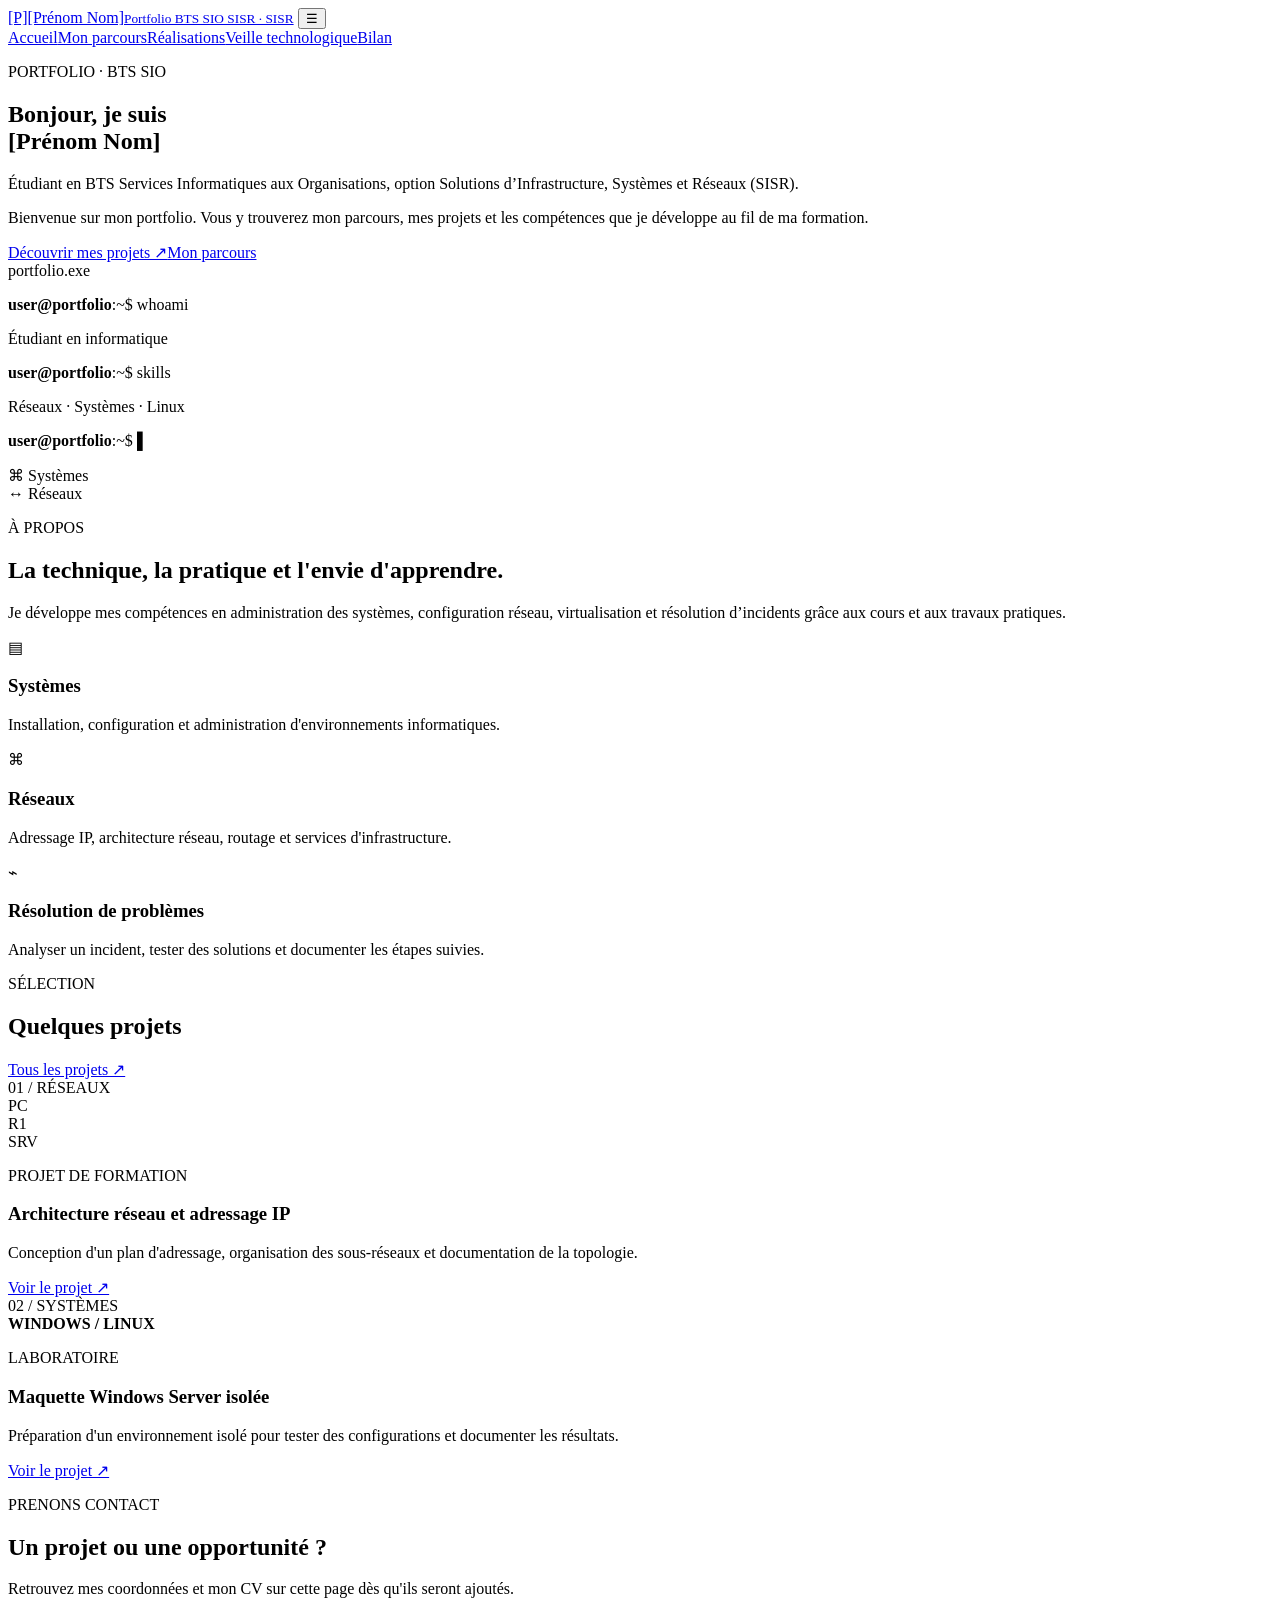
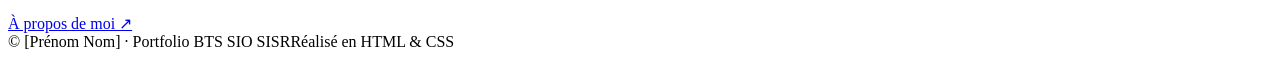
==== index.html @ 8438e1bd "Add files via upload" ====
<!doctype html>
<html lang="fr">
<head>
  <meta charset="utf-8"><meta name="viewport" content="width=device-width, initial-scale=1">
  <meta name="description" content="Portfolio BTS SIO SISR · SISR de [Prénom Nom], étudiant en BTS SIO.">
  <title>Portfolio | [Prénom Nom]</title><link rel="stylesheet" href="assets/style.css">
</head>
<body>
<header class="site-header"><a class="brand" href="index.html"><span class="brand-mark">[P]</span><span>[Prénom Nom]<small>Portfolio BTS SIO SISR · SISR</small></span></a>
<button class="menu-toggle" aria-label="Ouvrir le menu" aria-expanded="false">☰</button>
<nav class="nav"><a class="active" href="index.html">Accueil</a><a href="parcours.html">Mon parcours</a><a href="realisations.html">Réalisations</a><a href="veille.html">Veille technologique</a><a href="bilan.html">Bilan</a></nav></header>
<main>
<section class="hero container"><div class="hero-copy"><p class="eyebrow">PORTFOLIO · BTS SIO</p><h1>Bonjour, je suis<br><span>[Prénom Nom]</span></h1><p class="lead">Étudiant en BTS Services Informatiques aux Organisations, option Solutions d’Infrastructure, Systèmes et Réseaux (SISR).</p><p class="muted">Bienvenue sur mon portfolio. Vous y trouverez mon parcours, mes projets et les compétences que je développe au fil de ma formation.</p><div class="actions"><a class="button primary" href="realisations.html">Découvrir mes projets ↗</a><a class="button secondary" href="parcours.html">Mon parcours</a></div></div>
<div class="hero-art" aria-label="Illustration informatique décorative"><div class="orbit orbit-one"></div><div class="orbit orbit-two"></div><div class="terminal"><div class="terminal-top"><i></i><i></i><i></i><span>portfolio.exe</span></div><div class="terminal-body"><p><b>user@portfolio</b>:~$ whoami</p><p class="code-green">Étudiant en informatique</p><p><b>user@portfolio</b>:~$ skills</p><p class="code-blue">Réseaux · Systèmes · Linux</p><p><b>user@portfolio</b>:~$ <span class="cursor">▌</span></p></div></div><div class="float-tag tag-a">⌘ Systèmes</div><div class="float-tag tag-b">↔ Réseaux</div></div></section>
<section class="section soft"><div class="container"><div class="section-heading"><p class="eyebrow">À PROPOS</p><h2>La technique, la pratique et l'envie d'apprendre.</h2><p>Je développe mes compétences en administration des systèmes, configuration réseau, virtualisation et résolution d’incidents grâce aux cours et aux travaux pratiques.</p></div><div class="grid three"><article class="card"><div class="icon-box">▤</div><h3>Systèmes</h3><p>Installation, configuration et administration d'environnements informatiques.</p></article><article class="card"><div class="icon-box">⌘</div><h3>Réseaux</h3><p>Adressage IP, architecture réseau, routage et services d'infrastructure.</p></article><article class="card"><div class="icon-box">⌁</div><h3>Résolution de problèmes</h3><p>Analyser un incident, tester des solutions et documenter les étapes suivies.</p></article></div></div></section>
<section class="section container"><div class="section-heading row-heading"><div><p class="eyebrow">SÉLECTION</p><h2>Quelques projets</h2></div><a class="text-link" href="realisations.html">Tous les projets ↗</a></div><div class="grid two"><article class="project-card"><div class="project-visual visual-network"><span>01 / RÉSEAUX</span><div class="node n1">PC</div><div class="node n2">R1</div><div class="node n3">SRV</div><div class="line l1"></div><div class="line l2"></div></div><div class="project-content"><p class="eyebrow">PROJET DE FORMATION</p><h3>Architecture réseau et adressage IP</h3><p>Conception d'un plan d'adressage, organisation des sous-réseaux et documentation de la topologie.</p><a class="text-link" href="realisations.html">Voir le projet ↗</a></div></article><article class="project-card"><div class="project-visual visual-server"><span>02 / SYSTÈMES</span><div class="server-stack"><i></i><i></i><i></i></div><b>WINDOWS / LINUX</b></div><div class="project-content"><p class="eyebrow">LABORATOIRE</p><h3>Maquette Windows Server isolée</h3><p>Préparation d'un environnement isolé pour tester des configurations et documenter les résultats.</p><a class="text-link" href="realisations.html">Voir le projet ↗</a></div></article></div></section>
<section class="cta"><div class="container cta-inner"><div><p class="eyebrow">PRENONS CONTACT</p><h2>Un projet ou une opportunité ?</h2><p>Retrouvez mes coordonnées et mon CV sur cette page dès qu'ils seront ajoutés.</p></div><a class="button light" href="bilan.html">À propos de moi ↗</a></div></section>
</main><footer class="footer"><div class="container footer-inner"><span>© <span id="year"></span> [Prénom Nom] · Portfolio BTS SIO SISR</span><span>Réalisé en HTML & CSS</span></div></footer><script src="assets/script.js"></script></body></html>
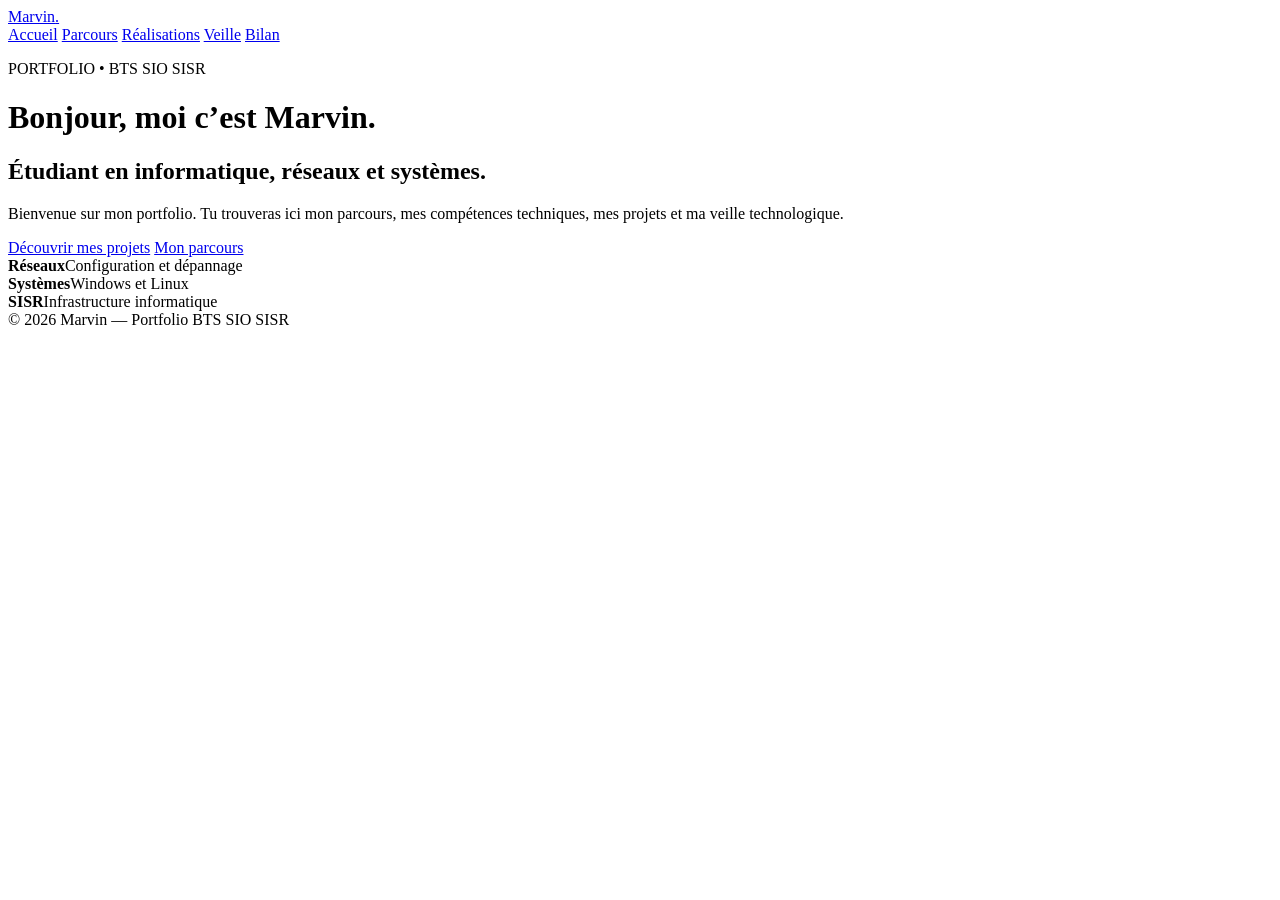
==== commit 05d1fab7: "Create index.html" ====
--- a/index.html
+++ b/index.html
@@ -1,18 +1,44 @@
-<!doctype html>
+
+<!DOCTYPE html>
 <html lang="fr">
 <head>
-  <meta charset="utf-8"><meta name="viewport" content="width=device-width, initial-scale=1">
-  <meta name="description" content="Portfolio BTS SIO SISR · SISR de [Prénom Nom], étudiant en BTS SIO.">
-  <title>Portfolio | [Prénom Nom]</title><link rel="stylesheet" href="assets/style.css">
+  <meta charset="UTF-8">
+  <meta name="viewport" content="width=device-width, initial-scale=1.0">
+  <title>Marvin | Portfolio BTS SIO SISR</title>
+  <link rel="stylesheet" href="assets/style.css">
 </head>
 <body>
-<header class="site-header"><a class="brand" href="index.html"><span class="brand-mark">[P]</span><span>[Prénom Nom]<small>Portfolio BTS SIO SISR · SISR</small></span></a>
-<button class="menu-toggle" aria-label="Ouvrir le menu" aria-expanded="false">☰</button>
-<nav class="nav"><a class="active" href="index.html">Accueil</a><a href="parcours.html">Mon parcours</a><a href="realisations.html">Réalisations</a><a href="veille.html">Veille technologique</a><a href="bilan.html">Bilan</a></nav></header>
-<main>
-<section class="hero container"><div class="hero-copy"><p class="eyebrow">PORTFOLIO · BTS SIO</p><h1>Bonjour, je suis<br><span>[Prénom Nom]</span></h1><p class="lead">Étudiant en BTS Services Informatiques aux Organisations, option Solutions d’Infrastructure, Systèmes et Réseaux (SISR).</p><p class="muted">Bienvenue sur mon portfolio. Vous y trouverez mon parcours, mes projets et les compétences que je développe au fil de ma formation.</p><div class="actions"><a class="button primary" href="realisations.html">Découvrir mes projets ↗</a><a class="button secondary" href="parcours.html">Mon parcours</a></div></div>
-<div class="hero-art" aria-label="Illustration informatique décorative"><div class="orbit orbit-one"></div><div class="orbit orbit-two"></div><div class="terminal"><div class="terminal-top"><i></i><i></i><i></i><span>portfolio.exe</span></div><div class="terminal-body"><p><b>user@portfolio</b>:~$ whoami</p><p class="code-green">Étudiant en informatique</p><p><b>user@portfolio</b>:~$ skills</p><p class="code-blue">Réseaux · Systèmes · Linux</p><p><b>user@portfolio</b>:~$ <span class="cursor">▌</span></p></div></div><div class="float-tag tag-a">⌘ Systèmes</div><div class="float-tag tag-b">↔ Réseaux</div></div></section>
-<section class="section soft"><div class="container"><div class="section-heading"><p class="eyebrow">À PROPOS</p><h2>La technique, la pratique et l'envie d'apprendre.</h2><p>Je développe mes compétences en administration des systèmes, configuration réseau, virtualisation et résolution d’incidents grâce aux cours et aux travaux pratiques.</p></div><div class="grid three"><article class="card"><div class="icon-box">▤</div><h3>Systèmes</h3><p>Installation, configuration et administration d'environnements informatiques.</p></article><article class="card"><div class="icon-box">⌘</div><h3>Réseaux</h3><p>Adressage IP, architecture réseau, routage et services d'infrastructure.</p></article><article class="card"><div class="icon-box">⌁</div><h3>Résolution de problèmes</h3><p>Analyser un incident, tester des solutions et documenter les étapes suivies.</p></article></div></div></section>
-<section class="section container"><div class="section-heading row-heading"><div><p class="eyebrow">SÉLECTION</p><h2>Quelques projets</h2></div><a class="text-link" href="realisations.html">Tous les projets ↗</a></div><div class="grid two"><article class="project-card"><div class="project-visual visual-network"><span>01 / RÉSEAUX</span><div class="node n1">PC</div><div class="node n2">R1</div><div class="node n3">SRV</div><div class="line l1"></div><div class="line l2"></div></div><div class="project-content"><p class="eyebrow">PROJET DE FORMATION</p><h3>Architecture réseau et adressage IP</h3><p>Conception d'un plan d'adressage, organisation des sous-réseaux et documentation de la topologie.</p><a class="text-link" href="realisations.html">Voir le projet ↗</a></div></article><article class="project-card"><div class="project-visual visual-server"><span>02 / SYSTÈMES</span><div class="server-stack"><i></i><i></i><i></i></div><b>WINDOWS / LINUX</b></div><div class="project-content"><p class="eyebrow">LABORATOIRE</p><h3>Maquette Windows Server isolée</h3><p>Préparation d'un environnement isolé pour tester des configurations et documenter les résultats.</p><a class="text-link" href="realisations.html">Voir le projet ↗</a></div></article></div></section>
-<section class="cta"><div class="container cta-inner"><div><p class="eyebrow">PRENONS CONTACT</p><h2>Un projet ou une opportunité ?</h2><p>Retrouvez mes coordonnées et mon CV sur cette page dès qu'ils seront ajoutés.</p></div><a class="button light" href="bilan.html">À propos de moi ↗</a></div></section>
-</main><footer class="footer"><div class="container footer-inner"><span>© <span id="year"></span> [Prénom Nom] · Portfolio BTS SIO SISR</span><span>Réalisé en HTML & CSS</span></div></footer><script src="assets/script.js"></script></body></html>+  <header class="header">
+    <a class="logo" href="index.html">Marvin<span>.</span></a>
+    <nav>
+      <a href="index.html">Accueil</a>
+      <a href="parcours.html">Parcours</a>
+      <a href="realisations.html">Réalisations</a>
+      <a href="veille.html">Veille</a>
+      <a href="bilan.html">Bilan</a>
+    </nav>
+  </header>
+
+  <main class="hero">
+    <p class="eyebrow">PORTFOLIO • BTS SIO SISR</p>
+    <h1>Bonjour, moi c’est <span>Marvin.</span></h1>
+    <h2>Étudiant en informatique, réseaux et systèmes.</h2>
+    <p class="intro">
+      Bienvenue sur mon portfolio. Tu trouveras ici mon parcours,
+      mes compétences techniques, mes projets et ma veille technologique.
+    </p>
+    <div class="actions">
+      <a class="button primary" href="realisations.html">Découvrir mes projets</a>
+      <a class="button secondary" href="parcours.html">Mon parcours</a>
+    </div>
+    <div class="skills">
+      <div class="skill"><strong>Réseaux</strong><span>Configuration et dépannage</span></div>
+      <div class="skill"><strong>Systèmes</strong><span>Windows et Linux</span></div>
+      <div class="skill"><strong>SISR</strong><span>Infrastructure informatique</span></div>
+    </div>
+  </main>
+
+  <footer>© <span id="year">2026</span> Marvin — Portfolio BTS SIO SISR</footer>
+  <script src="assets/script.js"></script>
+</body>
+</html>
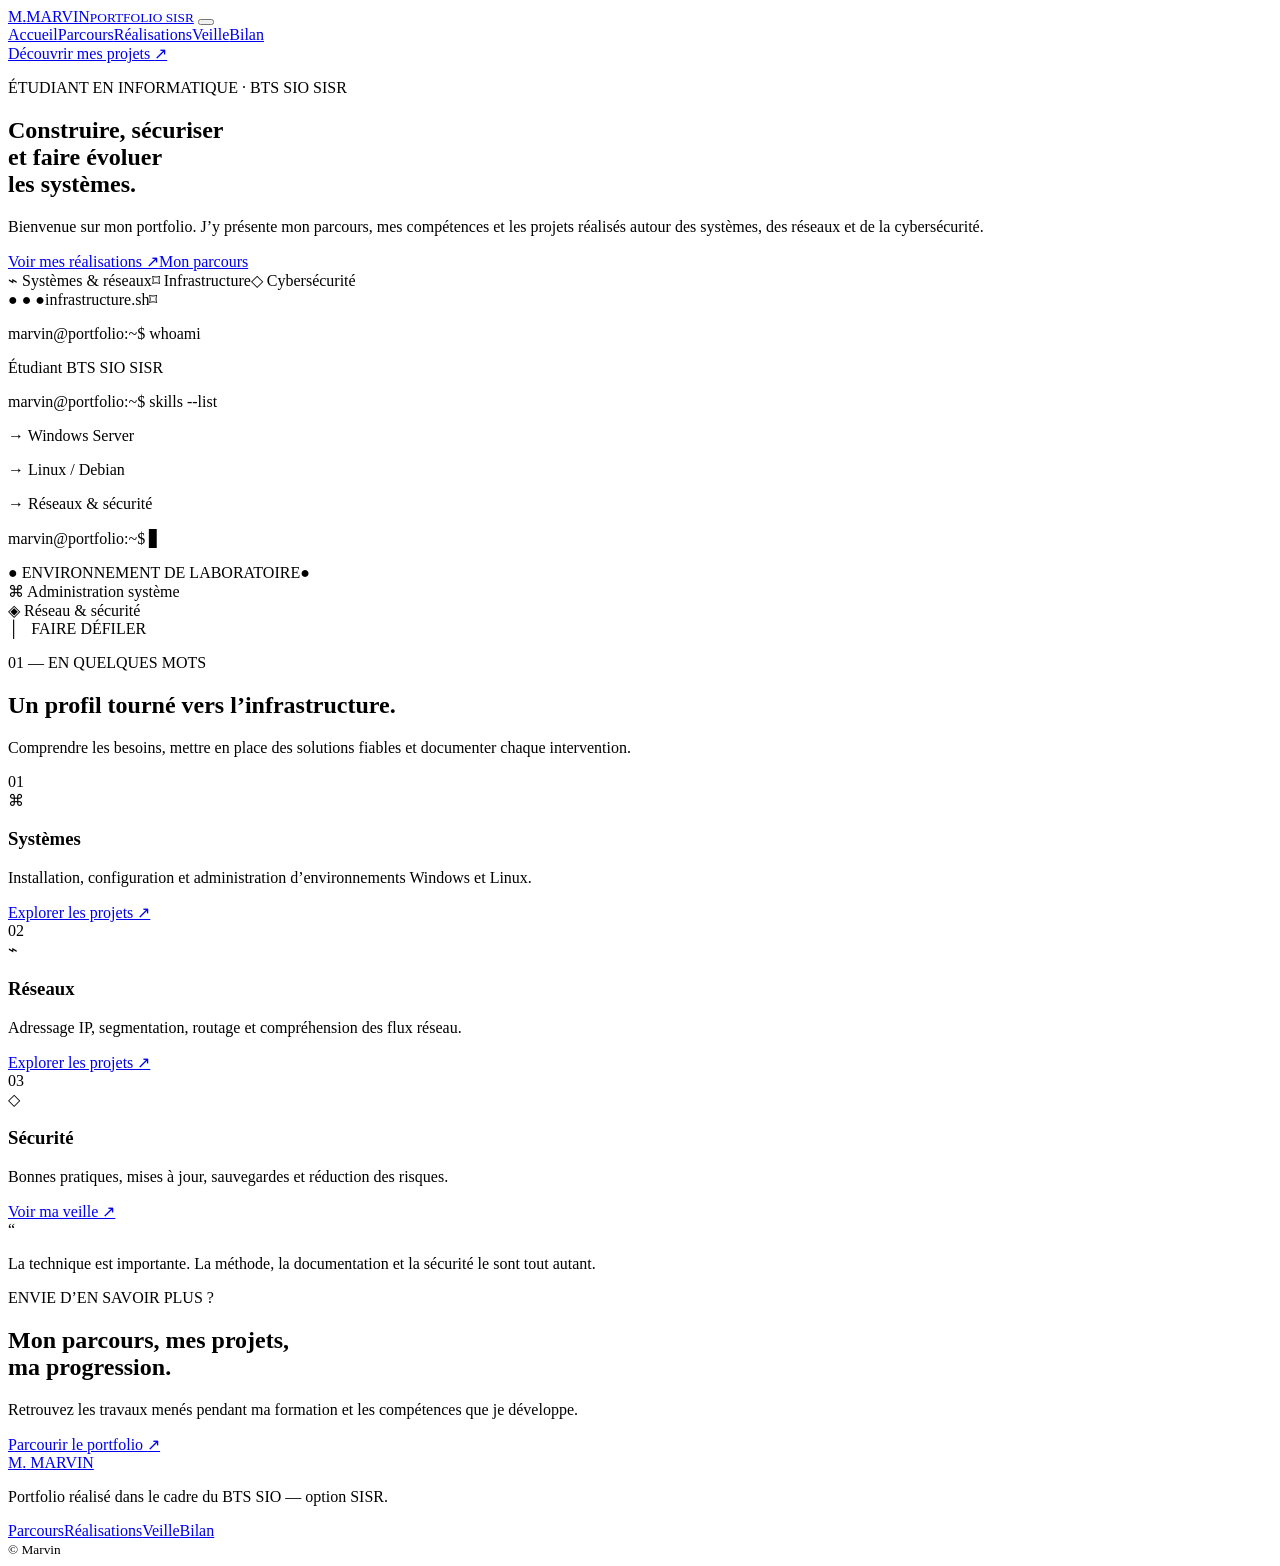
==== commit 7a07a968: "Add files via upload" ====
--- a/index.html
+++ b/index.html
@@ -1,44 +1,11 @@
-
-<!DOCTYPE html>
-<html lang="fr">
-<head>
-  <meta charset="UTF-8">
-  <meta name="viewport" content="width=device-width, initial-scale=1.0">
-  <title>Marvin | Portfolio BTS SIO SISR</title>
-  <link rel="stylesheet" href="assets/style.css">
-</head>
-<body>
-  <header class="header">
-    <a class="logo" href="index.html">Marvin<span>.</span></a>
-    <nav>
-      <a href="index.html">Accueil</a>
-      <a href="parcours.html">Parcours</a>
-      <a href="realisations.html">Réalisations</a>
-      <a href="veille.html">Veille</a>
-      <a href="bilan.html">Bilan</a>
-    </nav>
-  </header>
-
-  <main class="hero">
-    <p class="eyebrow">PORTFOLIO • BTS SIO SISR</p>
-    <h1>Bonjour, moi c’est <span>Marvin.</span></h1>
-    <h2>Étudiant en informatique, réseaux et systèmes.</h2>
-    <p class="intro">
-      Bienvenue sur mon portfolio. Tu trouveras ici mon parcours,
-      mes compétences techniques, mes projets et ma veille technologique.
-    </p>
-    <div class="actions">
-      <a class="button primary" href="realisations.html">Découvrir mes projets</a>
-      <a class="button secondary" href="parcours.html">Mon parcours</a>
-    </div>
-    <div class="skills">
-      <div class="skill"><strong>Réseaux</strong><span>Configuration et dépannage</span></div>
-      <div class="skill"><strong>Systèmes</strong><span>Windows et Linux</span></div>
-      <div class="skill"><strong>SISR</strong><span>Infrastructure informatique</span></div>
-    </div>
-  </main>
-
-  <footer>© <span id="year">2026</span> Marvin — Portfolio BTS SIO SISR</footer>
-  <script src="assets/script.js"></script>
-</body>
-</html>
+<!doctype html>
+<html lang="fr"><head><meta charset="utf-8"><meta name="viewport" content="width=device-width, initial-scale=1"><meta name="description" content="Portfolio BTS SIO SISR de Marvin : parcours, compétences, projets et veille informatique."><title>Accueil — Marvin | Portfolio BTS SIO SISR</title><link rel="icon" href="assets/favicon.svg" type="image/svg+xml"><link rel="stylesheet" href="assets/style.css"><script src="assets/script.js" defer></script></head>
+<body><div class="site-shell"><header class="site-header">
+<a class="brand" href="index.html"><span class="brand-mark">M<span>.</span></span><span>MARVIN<small>PORTFOLIO SISR</small></span></a>
+<button class="menu-toggle" aria-label="Ouvrir le menu" aria-expanded="false"><span></span><span></span><span></span></button>
+<nav class="main-nav" aria-label="Navigation principale"><a class="active" href="index.html">Accueil</a><a class="" href="parcours.html">Parcours</a><a class="" href="realisations.html">Réalisations</a><a class="" href="veille.html">Veille</a><a class="" href="bilan.html">Bilan</a></nav>
+<a class="header-cta" href="realisations.html">Découvrir mes projets <span>↗</span></a></header><main>
+<section class="hero"><div><p class="eyebrow"><span class="status-dot"></span> ÉTUDIANT EN INFORMATIQUE · BTS SIO SISR</p><h1>Construire, sécuriser<br>et <span class="gradient-text">faire évoluer</span><br>les systèmes.</h1><p class="hero-intro">Bienvenue sur mon portfolio. J’y présente mon parcours, mes compétences et les projets réalisés autour des systèmes, des réseaux et de la cybersécurité.</p><div class="hero-actions"><a class="button button-primary" href="realisations.html">Voir mes réalisations <span>↗</span></a><a class="button button-secondary" href="parcours.html">Mon parcours</a></div><div class="hero-meta"><span>⌁ Systèmes & réseaux</span><span>⌑ Infrastructure</span><span>◇ Cybersécurité</span></div></div><div class="hero-visual"><div class="orbit"></div><div class="terminal-card"><div class="terminal-top"><span class="terminal-dots">● ● ●</span><span>infrastructure.sh</span><span>⌑</span></div><div class="terminal-body"><p><span class="prompt">marvin@portfolio</span>:~$ whoami</p><p class="terminal-output">Étudiant BTS SIO SISR</p><p><span class="prompt">marvin@portfolio</span>:~$ skills --list</p><p class="terminal-output"><span>→</span> Windows Server</p><p class="terminal-output"><span>→</span> Linux / Debian</p><p class="terminal-output"><span>→</span> Réseaux & sécurité</p><p><span class="prompt">marvin@portfolio</span>:~$ ▋</p></div><div class="terminal-footer"><span>● ENVIRONNEMENT DE LABORATOIRE</span><span>●</span></div></div><div class="floating-chip chip-top"><span>⌘</span> Administration système</div><div class="floating-chip chip-bottom"><span>◈</span> Réseau & sécurité</div></div><div class="hero-scroll">│ &nbsp; FAIRE DÉFILER</div></section>
+<section class="section"><div class="section-heading"><div><p class="eyebrow">01 — EN QUELQUES MOTS</p><h2>Un profil tourné vers <span class="gradient-text">l’infrastructure.</span></h2></div><p class="heading-note">Comprendre les besoins, mettre en place des solutions fiables et documenter chaque intervention.</p></div><div class="overview-grid"><article class="overview-card"><span class="card-number">01</span><div class="card-icon">⌘</div><h3>Systèmes</h3><p>Installation, configuration et administration d’environnements Windows et Linux.</p><a href="realisations.html">Explorer les projets ↗</a></article><article class="overview-card"><span class="card-number">02</span><div class="card-icon">⌁</div><h3>Réseaux</h3><p>Adressage IP, segmentation, routage et compréhension des flux réseau.</p><a href="realisations.html">Explorer les projets ↗</a></article><article class="overview-card"><span class="card-number">03</span><div class="card-icon">◇</div><h3>Sécurité</h3><p>Bonnes pratiques, mises à jour, sauvegardes et réduction des risques.</p><a href="veille.html">Voir ma veille ↗</a></article></div></section>
+<section class="quote-band"><span class="quote-mark">“</span><p>La technique est importante. <span>La méthode, la documentation et la sécurité</span> le sont tout autant.</p></section>
+<section class="section"><div class="bottom-panel"><div><p class="eyebrow">ENVIE D’EN SAVOIR PLUS ?</p><h2>Mon parcours, mes projets,<br><span class="gradient-text">ma progression.</span></h2><p>Retrouvez les travaux menés pendant ma formation et les compétences que je développe.</p></div><a class="button button-primary" href="parcours.html">Parcourir le portfolio <span>↗</span></a></div></section></main><footer class="site-footer"><a class="footer-brand" href="index.html">M<span>.</span> MARVIN</a><p>Portfolio réalisé dans le cadre du BTS SIO — option SISR.</p><div><a href="parcours.html">Parcours</a><a href="realisations.html">Réalisations</a><a href="veille.html">Veille</a><a href="bilan.html">Bilan</a></div><small>© <span data-year></span> Marvin</small></footer></div></body></html>
